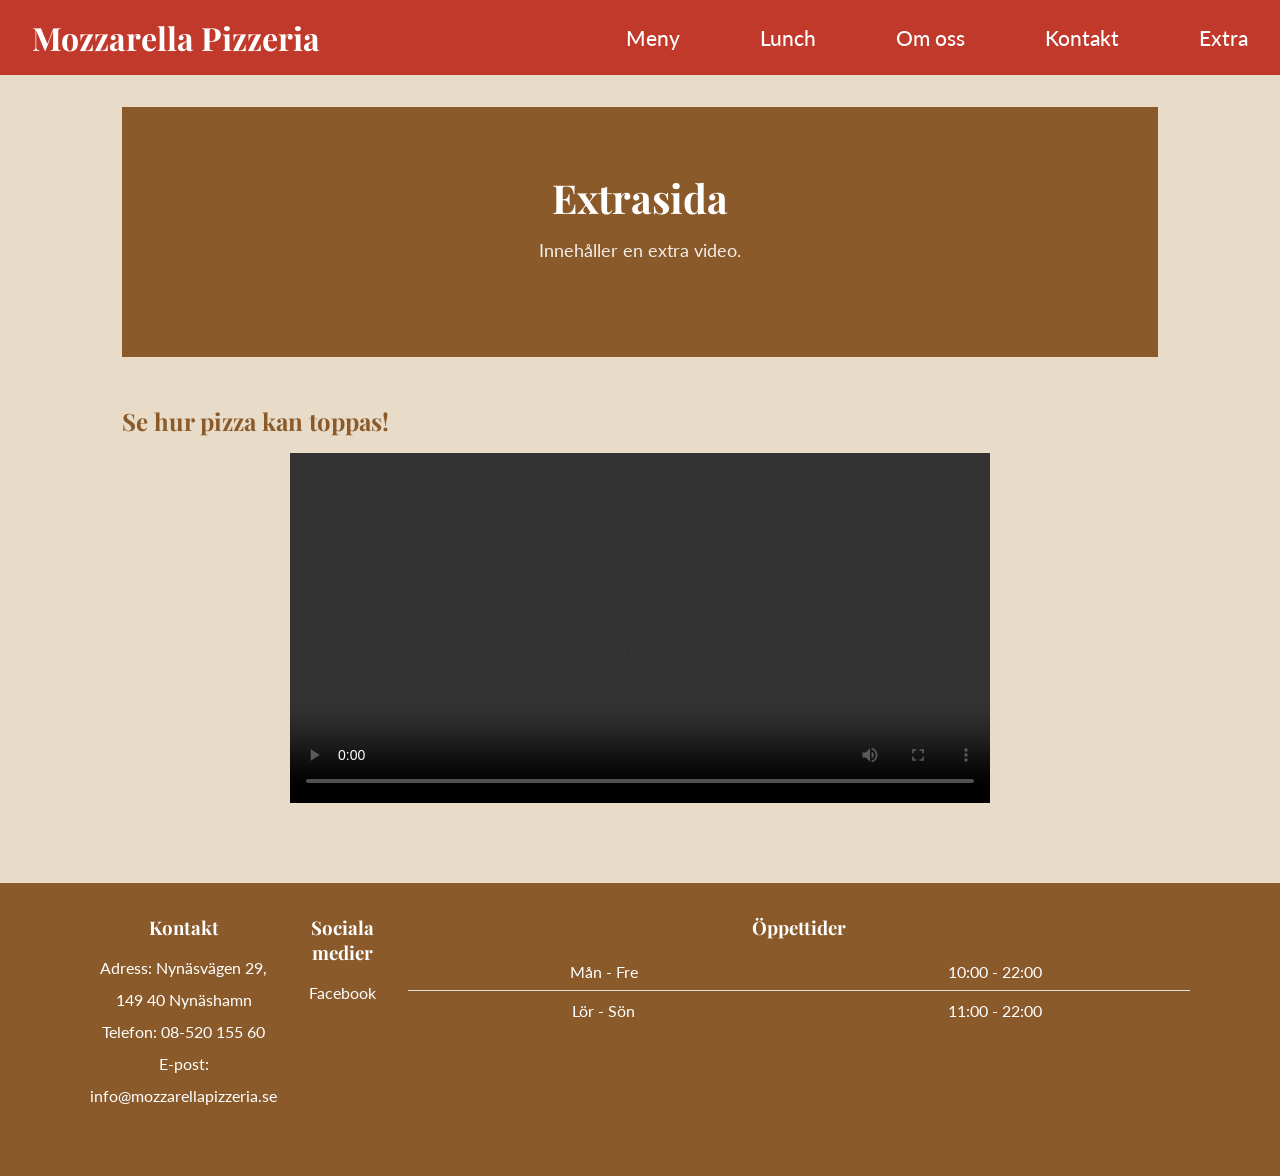
==== extra.html @ 79b274e6 "Förbättrad responsivitet i navbar" ====
<!DOCTYPE html>

<html lang="sv">
    <head>
        <meta charset="UTF-8">
        <meta name="description" content="Mozzarella Pizzeria i Nynäshamn - Äkta italiensk pizza">
        <meta name="keywords" content="pizza, pizzeria, kebab, sallad, pasta, Nynäshamn, lunch">
        <meta name="author" content="Melker Lurén Niklasson">
        <meta name="viewport" content="width=device-width, initial-scale=1.0">
        <title>Extrasida - Mozzarella Pizzeria</title>
        <link rel="stylesheet" href="style.css">
    </head>

    <body>

        <header>
            <nav>
                <a href="index.html" id="logo">Mozzarella Pizzeria</a>
                <ul>
                    <li><a href="meny.html">Meny</a></li>
                    <li><a href="lunch.html">Lunch</a></li>
                    <li><a href="om-oss.html">Om oss</a></li>
                    <li><a href="kontakt.html">Kontakt</a></li>
                    <li><a href="extra.html">Extra</a></li>
                </ul>

                <button class="hamburger" aria-label="Öppna meny">☰</button>
            </nav>
        </header>

        <main>
            <section id="hero">
                <h1>Extrasida</h1>
                <p>Innehåller en extra video.</p>
            </section>

            <section id="content">
                <div class="extra-container">
                    <h2>Se hur pizza kan toppas!</h2>
                    <div class="video-container">
                        <video controls width="100%">
                            <source src="video/pizza.mp4" type="video/mp4">
                        </video>
                    </div>
                </div>
            </section>
        </main>

        <footer>
            <div class="footer-container">
                <div class="footer-column">
                    <h3>Kontakt</h3>
                    <ul>
                            <li>Adress: Nynäsvägen 29, 149 40 Nynäshamn</li>
                            <li>Telefon: <a href="tel:+46852015560">08-520 155 60</a></li>
                            <li>E-post: <a href="mailto:info@mozzarellapizzeria.se">info@mozzarellapizzeria.se</a></li>
                    </ul>
                </div>
                <div class="footer-column">
                    <h3>Sociala medier</h3>
                    <ul>
                        <li><a href="https://www.facebook.com/profile.php?id=61572858213681" target="_blank">Facebook</a></li>
                    </ul>
                </div>
                <div class="footer-column">
                    <h3>Öppettider</h3>
                    <table>
                        <tr>
                            <td>Mån - Fre</td>
                            <td>10:00 - 22:00</td>
                        </tr>
                        <tr>
                            <td>Lör - Sön</td>
                            <td>11:00 - 22:00</td>
                        </tr>
                    </table>
                </div>
            </div>
        </footer>

    </body>
</html>
---- style.css ----
@import url('https://fonts.googleapis.com/css2?family=Playfair+Display:wght@400;700&family=Lato:wght@400;700&display=swap');

* {
    margin: 0;
    padding: 0;
    box-sizing: border-box;
}

:root {
    --red: #C0392B;
    --brown: #8B5A2B;
    --creme: #E8DCC8;
}

body {
    font-family: 'Lato', sans-serif;
    background-color: var(--creme);
    color: #333;
}

nav {
    display: flex;
    justify-content: space-between;
    align-items: center;
}

#logo {
    font-family: 'Playfair Display', serif;
    font-size: 2rem;
    font-weight: 700;
    color: #fff;
    text-decoration: none;
}

.hamburger {
    display: none;
    background: none;
    border: none;
    color: #fff;
    font-size: 2rem;
    cursor: pointer;
}

nav ul {
    list-style: none;
    display: flex;
    gap: 5rem;
}

nav ul a {
    color: #fff;
    text-decoration: none;
    font-size: 1.3rem;
    font-weight: 500;
}

nav ul a:hover {
    text-decoration: underline;
}

h1, h2, h3 {
    font-family: 'Playfair Display', serif;
}

header {
    background-color: var(--red);
    padding: 1rem 2rem;
}

main {
    max-width: 1100px;
    margin: 0 auto;
    padding: 2rem;
}

footer {
    background-color: var(--brown);
    color: #fff;
    padding: 2rem;
    text-align: center;
}

/* Hero */
#hero {
    background-color: var(--brown);
    color: #fff;
    text-align: center;
    padding: 4rem 2rem;
}

#hero h1 {
    font-size: 2.5rem;
    margin-bottom: 1rem;
}

#hero p {
    font-size: 1.1rem;
    margin-bottom: 2rem;
    opacity: 0.9;
}

.hero-buttons {
    display: flex;
    justify-content: center;
    gap: 2rem;
}

.button {
    background-color: var(--red);
    color: #fff;
    text-decoration: none;
    font-weight: 600;
    padding: 0.6rem 1rem;
    border-radius: 8px;
    box-shadow: 5px 5px 3px rgba(0, 0, 0, 0.3);
}

.button:hover {
    opacity: 0.8;
}

/* Category cards */
#content {
    padding: 3rem 0;
}

#content h2 {
    margin-bottom: 1.5rem;
}

.card-container {
    display: flex;
    gap: 1.5rem;
}

.card {
    background-color: #fff;
    border-radius: 8px;
    overflow: hidden;
    padding-bottom: 1rem;
    box-shadow: 5px 5px 3px rgba(0, 0, 0, 0.3);
    flex: 1;
}

.card img {
    width: 100%;
    height: 180px;
    object-fit: cover;
}

.card h3, .card p, .card a {
    padding: 0.5rem 1rem;
    display: block;
}

.card a {
    color: var(--red);
    font-weight: 600;
    text-decoration: none;
}

.card a:hover {
    text-decoration: underline;
}

/* Info-kort */
.info-container {
    display: flex;
    gap: 1.5rem;
    padding: 2rem 0;
}

.info-card {
    background-color: white;
    border-radius: 8px;
    padding: 1.5rem;
    flex: 1;
    box-shadow: 5px 5px 3px rgba(0, 0, 0, 0.3);
}

.info-card h2 {
    margin-bottom: 1rem;
    color: var(--brown);
}

/* Tabell */
table {
    width: 100%;
    border-collapse: collapse;
}

td {
    padding: 0.4rem 0;
}

/* Footer */
.footer-container {
    display: flex;
    justify-content: space-between;
    gap: 2rem;
    max-width: 1100px;
    margin: 0 auto;
    padding-bottom: 2rem;
}

.footer-column h3 {
    margin-bottom: 0.75rem;
    font-family: 'Playfair Display', serif;
}

.footer-column ul {
    list-style: none;
    line-height: 2;
}

.footer-column a {
    color: white;
    text-decoration: none;
}

.footer-column a:hover {
    text-decoration: underline;
}

.footer-copy {
    text-align: center;
    margin-top: 1rem;
    opacity: 0.7;
    font-size: 0.9rem;
}

/* Menysidan */
.filter-buttons {
    padding-top: 1rem;
    display: flex;
    justify-content: center;
    gap: 1rem;
}

#content h2 {
    margin-bottom: 1rem;
    color: var(--brown);
}

th {
    background-color: var(--red);
    color: white;
    padding: 0.6rem 1rem;
    text-align: left;
}

td {
    padding: 0.6rem 1rem;
    border-bottom: 1px solid #ddd;
}

tr:last-child td {
    border-bottom: none;
}

table {
    width: 100%;
    table-layout: fixed;
}

table th:nth-child(1) { width: 8%; }   /* Nr. */
table th:nth-child(2) { width: 20%; }  /* Namn */
table th:nth-child(3) { width: 60%; }  /* Innehåll */
table th:nth-child(4) { width: 12%; }  /* Pris */

/* Lunch */
/* Återanvänder 'card' */

/* Om oss */
.om-oss-container {
    display: flex;
    gap: 2rem;
    align-items: flex-start;
}

.om-oss-text {
    flex: 2;
}

.om-oss-text h2 {
    margin-top: 1.5rem;
    margin-bottom: 0.75rem;
    color: var(--brown);
}

.om-oss-text p {
    margin-bottom: 1rem;
    line-height: 1.7;
}

.om-oss-text ul {
    padding-left: 1.5rem;
    line-height: 2;
}

.om-oss-bild {
    flex: 1;
}

.om-oss-text img {
    width: 100%;
    margin-top: 1.5rem;
    margin-left: auto;
    margin-right: auto;
    display: block;
    border-radius: 8px;
    box-shadow: 5px 5px 3px rgba(0, 0, 0, 0.3);
}

/* Kontakt */
.contact-container {
    display: flex;
    gap: 2rem;
    margin-bottom: 3rem;
}

.contact-info {
    flex: 1;
}

.contact-info h2 {
    color: var(--brown);
    margin-top: 1.5rem;
    margin-bottom: 0.75rem;
}

.contact-info ul {
    padding-left: 1.5rem;
    line-height: 2;
}

.contact-info a {
    color: var(--red);
}

.contact-karta {
    flex: 1;
    border-radius: 8px;
    overflow: hidden;
    box-shadow: 5px 5px 3px rgba(0, 0, 0, 0.3);
}

.form {
    max-width: 600px;
}

.form label {
    display: block;
    font-weight: 600;
    margin-top: 1rem;
    margin-bottom: 0.3rem;
}

.form input,
.form textarea {
    width: 100%;
    padding: 0.6rem;
    border: 1px solid #ccc;
    border-radius: 4px;
    font-family: 'Lato', sans-serif;
    font-size: 1rem;
}

.form button {
    margin-top: 1.5rem;
    cursor: pointer;
    border: none;
    font-size: 1rem;
}

/* Extra */

.video-container {
    display: flex;
    flex-direction: column;
    align-items: center;
}

video {
    width: 100%;
    max-width: 700px;
}

/* Responsivitet */

/* Mobil - media queries */
@media (max-width: 900px) {

    nav ul {
        display: none;
    }

    .hamburger {
        display: block;
    }
}

@media (max-width: 750px) {

    #hero {
        padding: 2rem 1rem;
    }

    #hero h1 {
        font-size: 1.8rem;
    }

    .card-container {
        flex-direction: column;     /* Förklara extra i video och rapport */
    }

    .info-container {
        flex-direction: column;
    }

    .om-oss-container {
        flex-direction: column;
    }

    .contact-container {
        flex-direction: column;
    }

    .footer-container {
        flex-direction: column;
    }

    table {
        font-size: 0.85rem;
    }

    th, td {
        padding: 0.4rem 0.5rem;
    }
}
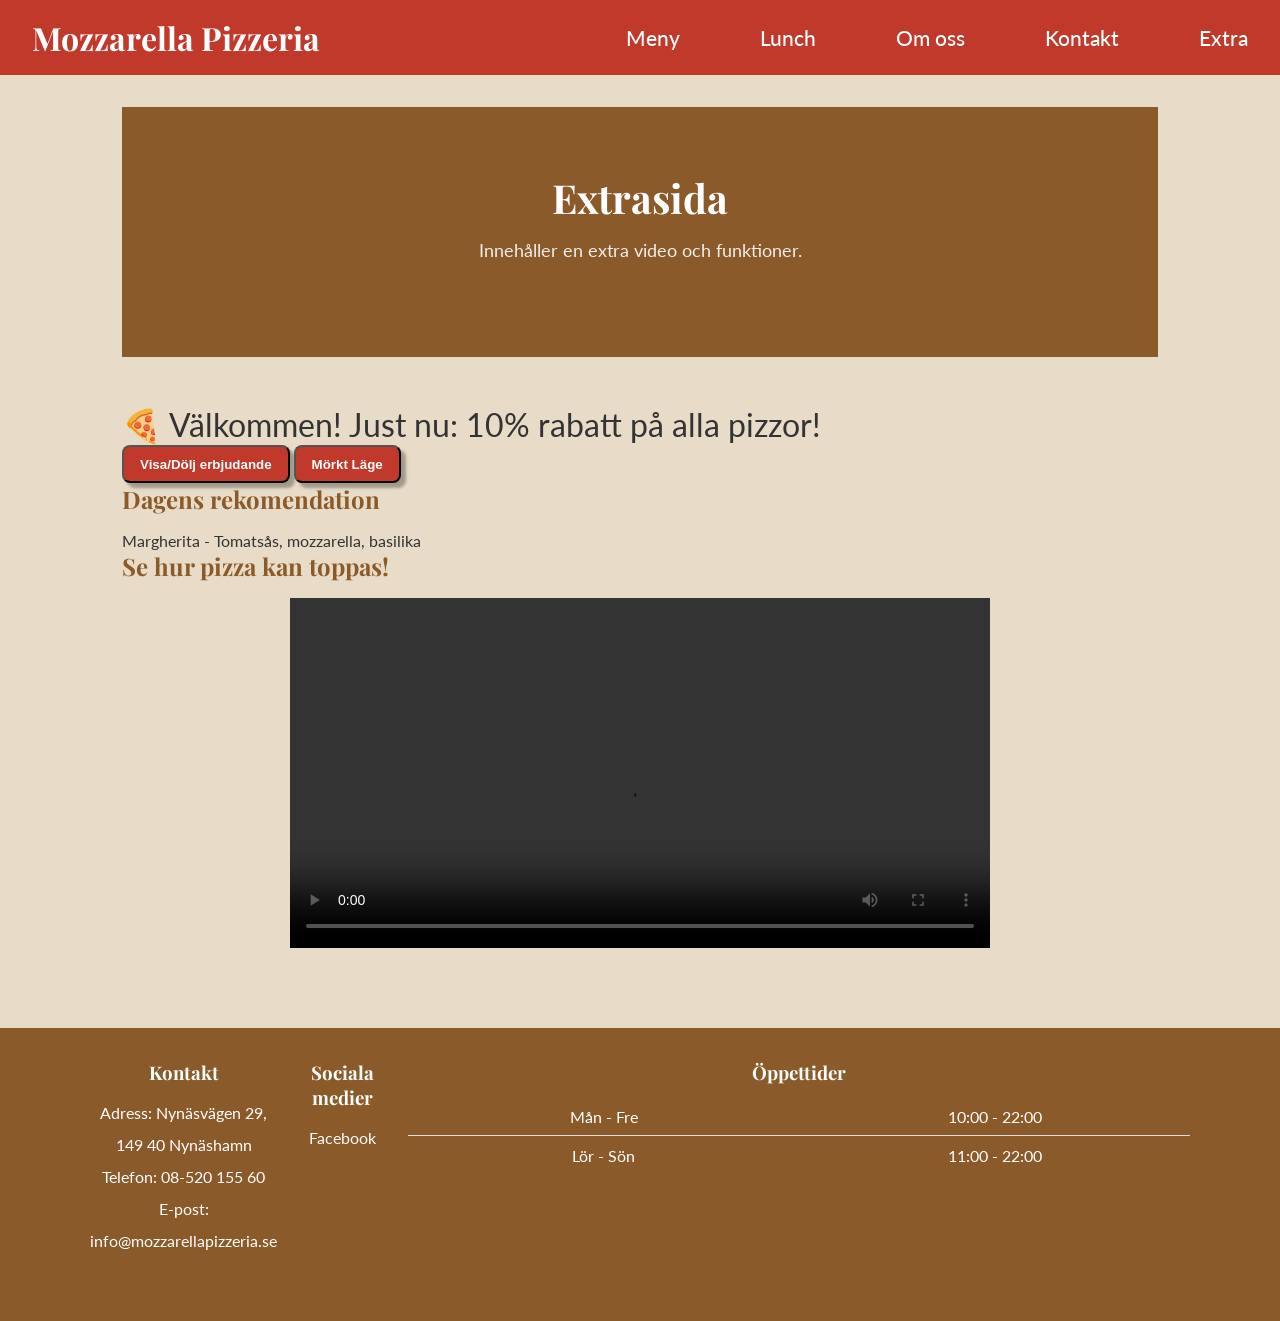
==== commit 78e48702: "JavaScript functions" ====
--- a/extra.html
+++ b/extra.html
@@ -9,6 +9,8 @@
         <meta name="viewport" content="width=device-width, initial-scale=1.0">
         <title>Extrasida - Mozzarella Pizzeria</title>
         <link rel="stylesheet" href="style.css">
+        <script src="https://code.jquery.com/jquery-3.7.1.min.js"></script>
+        <script src="script.js"></script>
     </head>
 
     <body>
@@ -16,7 +18,7 @@
         <header>
             <nav>
                 <a href="index.html" id="logo">Mozzarella Pizzeria</a>
-                <ul>
+                <ul id="nav-menu">
                     <li><a href="meny.html">Meny</a></li>
                     <li><a href="lunch.html">Lunch</a></li>
                     <li><a href="om-oss.html">Om oss</a></li>
@@ -31,10 +33,23 @@
         <main>
             <section id="hero">
                 <h1>Extrasida</h1>
-                <p>Innehåller en extra video.</p>
+                <p>Innehåller en extra video och funktioner.</p>
             </section>
 
             <section id="content">
+
+                <div id="welcome-banner">
+                    <p>🍕 Välkommen! Just nu: 10% rabatt på alla pizzor!</p>
+                </div>
+                <button class="button" id="toggle-banner">Visa/Dölj erbjudande</button>
+                <button class="button" onclick="toggleDarkMode()">Mörkt Läge</button>                
+
+                <div id="daily-special">
+                    <h2>Dagens rekomendation</h3>
+                    <p id="special-item"></p>
+                </div>
+                <script src="randomizer.js"></script>
+
                 <div class="extra-container">
                     <h2>Se hur pizza kan toppas!</h2>
                     <div class="video-container">
--- a/style.css
+++ b/style.css
@@ -125,7 +125,8 @@
 }
 
 #content h2 {
-    margin-bottom: 1.5rem;
+    margin-bottom: 1rem;
+    color: var(--brown);
 }
 
 .card-container {
@@ -183,16 +184,6 @@
     color: var(--brown);
 }
 
-/* Tabell */
-table {
-    width: 100%;
-    border-collapse: collapse;
-}
-
-td {
-    padding: 0.4rem 0;
-}
-
 /* Footer */
 .footer-container {
     display: flex;
@@ -237,11 +228,6 @@
     gap: 1rem;
 }
 
-#content h2 {
-    margin-bottom: 1rem;
-    color: var(--brown);
-}
-
 th {
     background-color: var(--red);
     color: white;
@@ -261,6 +247,7 @@
 table {
     width: 100%;
     table-layout: fixed;
+    border-collapse: collapse;
 }
 
 table th:nth-child(1) { width: 8%; }   /* Nr. */
@@ -388,18 +375,42 @@
 
 /* Responsivitet */
 
-/* Mobil - media queries */
+/* Skärmbredd < 900px */
+/* Skärmbredd < 900px */
 @media (max-width: 900px) {
 
     nav ul {
         display: none;
+        flex-direction: column;
+        gap: 1rem;
+        width: 100%;
+        background-color: var(--red);
+        padding: 1rem 2rem;
+        position: absolute;
+        top: 70px;
+        left: 0;
+        z-index: 100;
+    }
+
+    nav ul li {
+        border-bottom: 1px solid rgba(255,255,255,0.2);
+        padding-bottom: 0.5rem;
+    }
+
+    nav ul li:last-child {
+        border-bottom: none;
     }
 
     .hamburger {
         display: block;
     }
-}
-
+
+    header {
+        position: relative;
+    }
+}
+
+/* Skärmbredd < 750px */
 @media (max-width: 750px) {
 
     #hero {
@@ -411,7 +422,7 @@
     }
 
     .card-container {
-        flex-direction: column;     /* Förklara extra i video och rapport */
+        flex-direction: column;
     }
 
     .info-container {
@@ -437,4 +448,13 @@
     th, td {
         padding: 0.4rem 0.5rem;
     }
+}
+
+.dark-mode {
+    background-color: #1a1a1a;
+    color: #f0f0f0;
+}
+
+#welcome-banner{
+    font-size: 2rem;
 }
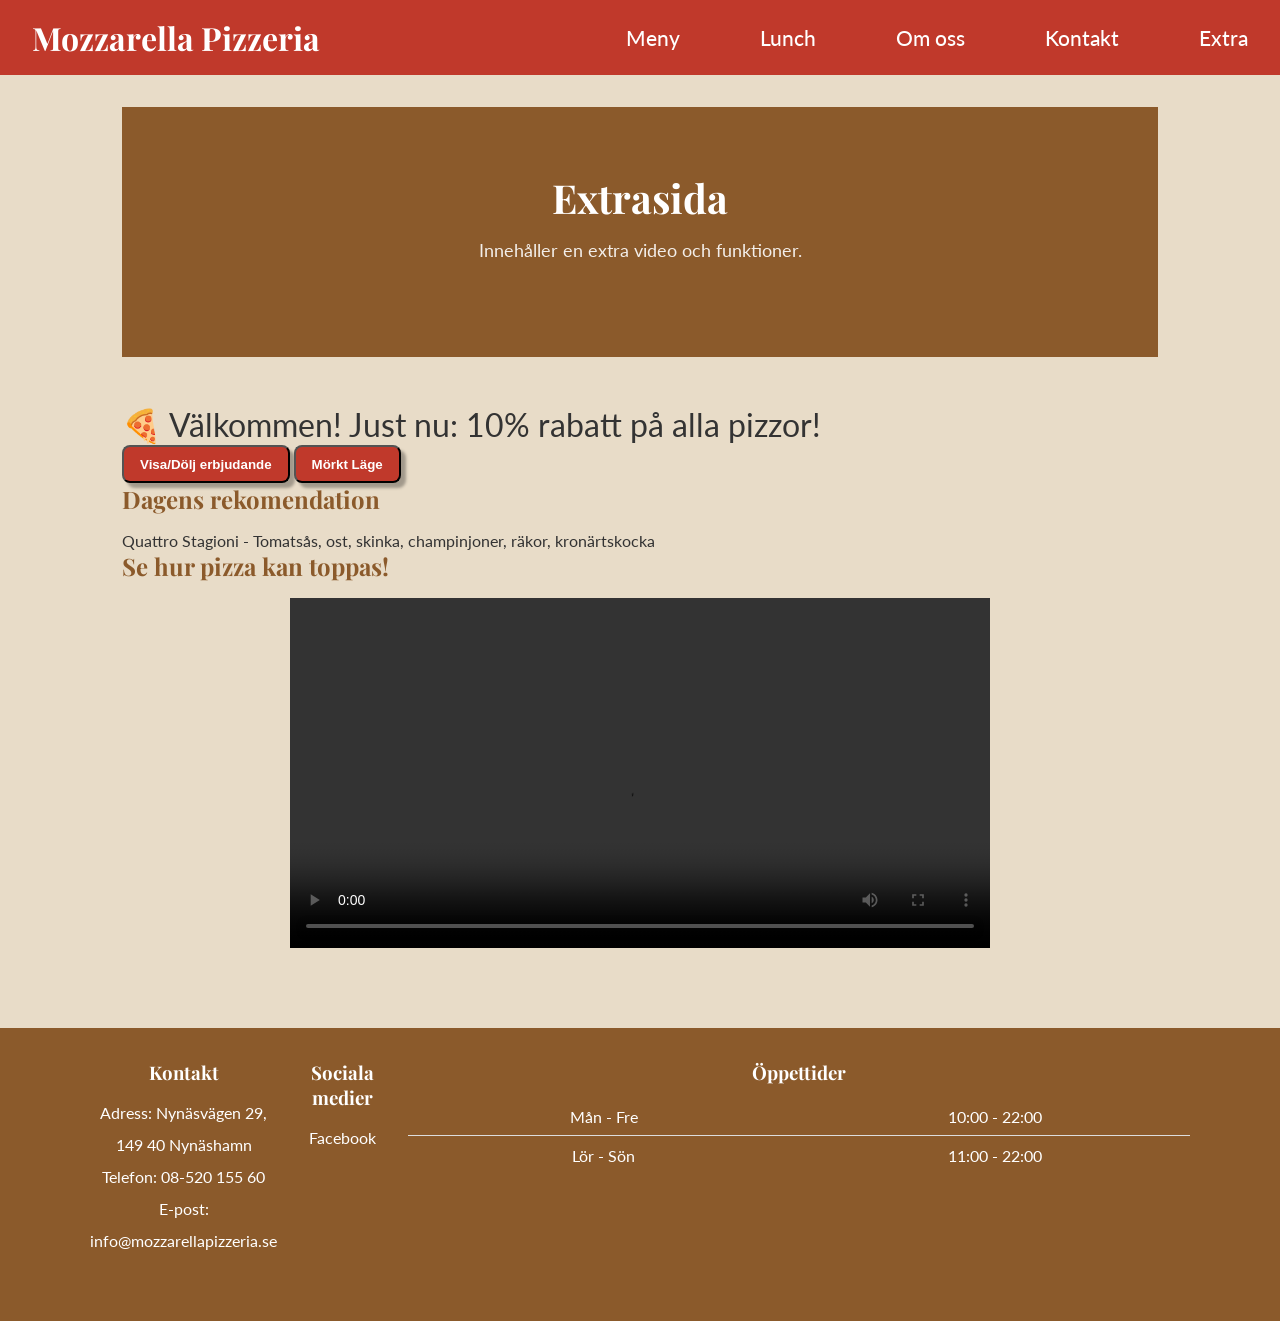
==== commit 8e07e6eb: "Fix hamburger manu and dark mode" ====
--- a/extra.html
+++ b/extra.html
@@ -9,12 +9,11 @@
         <meta name="viewport" content="width=device-width, initial-scale=1.0">
         <title>Extrasida - Mozzarella Pizzeria</title>
         <link rel="stylesheet" href="style.css">
-        <script src="https://code.jquery.com/jquery-3.7.1.min.js"></script>
-        <script src="script.js"></script>
     </head>
 
+    <script src="https://code.jquery.com/jquery-3.7.1.min.js"></script>
+    <script src="script.js"></script>
     <body>
-
         <header>
             <nav>
                 <a href="index.html" id="logo">Mozzarella Pizzeria</a>
--- a/style.css
+++ b/style.css
@@ -450,11 +450,42 @@
     }
 }
 
+#welcome-banner{
+    font-size: 2rem;
+}
+
+/* Dark mode */
 .dark-mode {
     background-color: #1a1a1a;
     color: #f0f0f0;
 }
 
-#welcome-banner{
-    font-size: 2rem;
+.dark-mode header {
+    background-color: #111;
+}
+
+.dark-mode footer {
+    background-color: #111;
+}
+
+.dark-mode #hero {
+    background-color: #2a2a2a;
+}
+
+.dark-mode .card {
+    background-color: #2a2a2a;
+    color: #f0f0f0;
+}
+
+.dark-mode .info-card {
+    background-color: #2a2a2a;
+    color: #f0f0f0;
+}
+
+.dark-mode #daily-special {
+    background-color: #2a2a2a;
+}
+
+.dark-mode #welcome-banner {
+    background-color: #2a2a2a;
 }
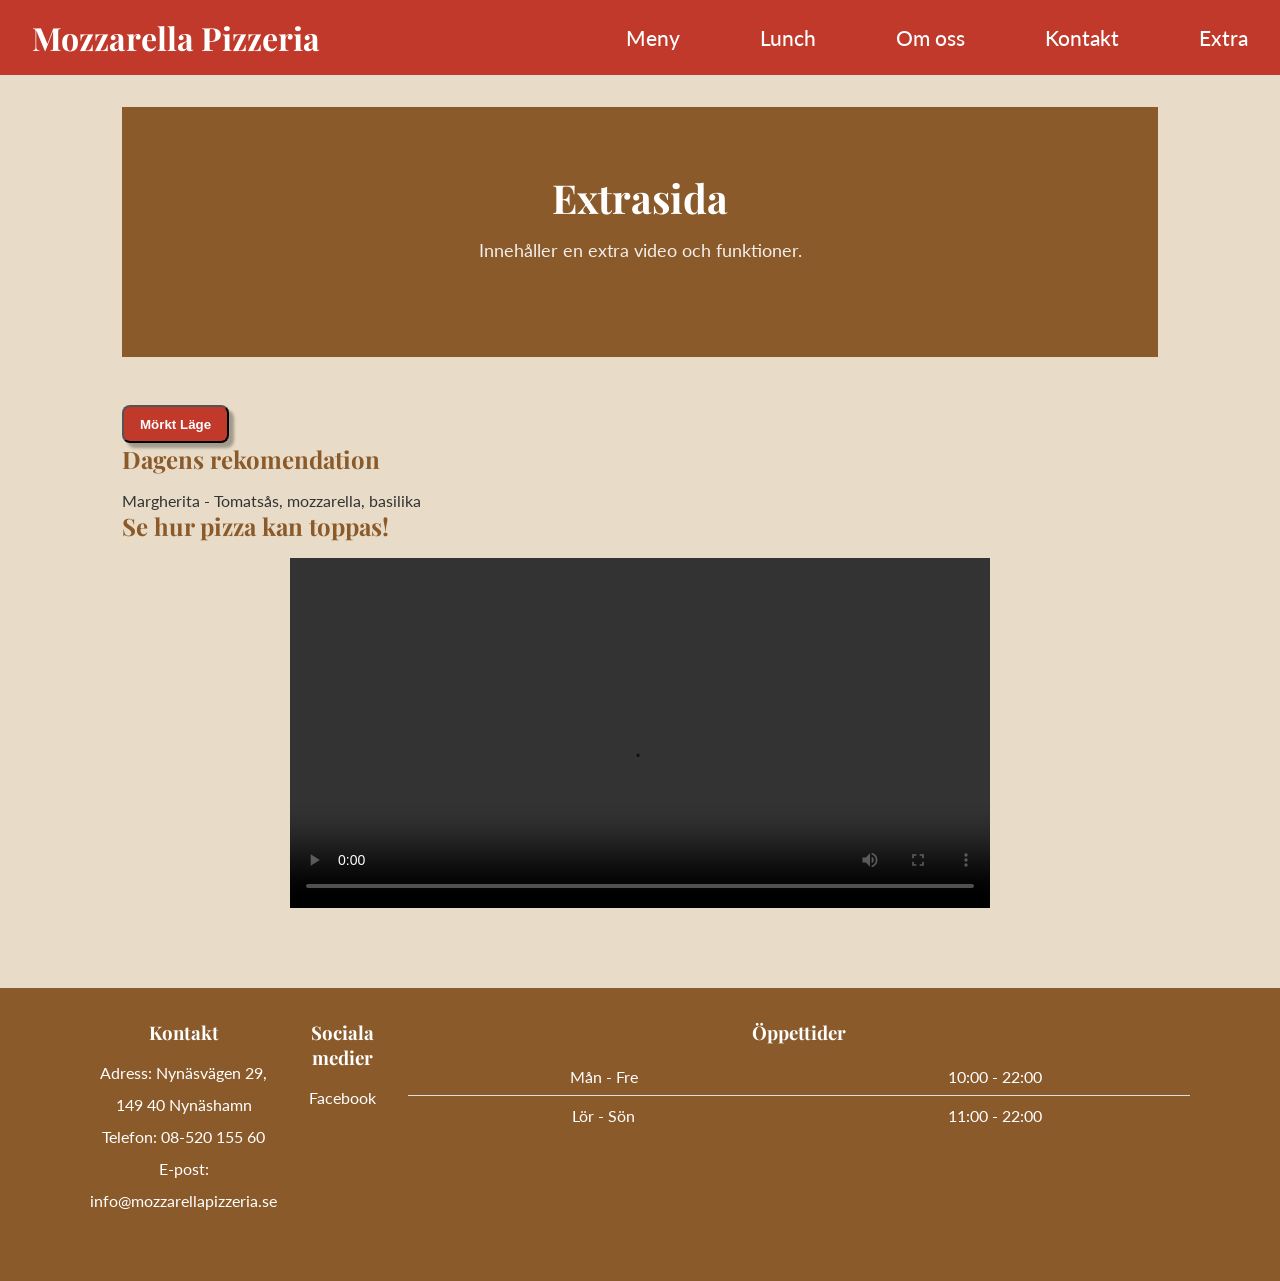
==== commit ba5f5328: "Fix minor bugs regarding JS" ====
--- a/extra.html
+++ b/extra.html
@@ -11,8 +11,6 @@
         <link rel="stylesheet" href="style.css">
     </head>
 
-    <script src="https://code.jquery.com/jquery-3.7.1.min.js"></script>
-    <script src="script.js"></script>
     <body>
         <header>
             <nav>
@@ -37,10 +35,6 @@
 
             <section id="content">
 
-                <div id="welcome-banner">
-                    <p>🍕 Välkommen! Just nu: 10% rabatt på alla pizzor!</p>
-                </div>
-                <button class="button" id="toggle-banner">Visa/Dölj erbjudande</button>
                 <button class="button" onclick="toggleDarkMode()">Mörkt Läge</button>                
 
                 <div id="daily-special">
@@ -91,6 +85,8 @@
                 </div>
             </div>
         </footer>
-
+        
+        <script src="https://code.jquery.com/jquery-3.7.1.min.js"></script>
+        <script src="script.js"></script>
     </body>
 </html>
